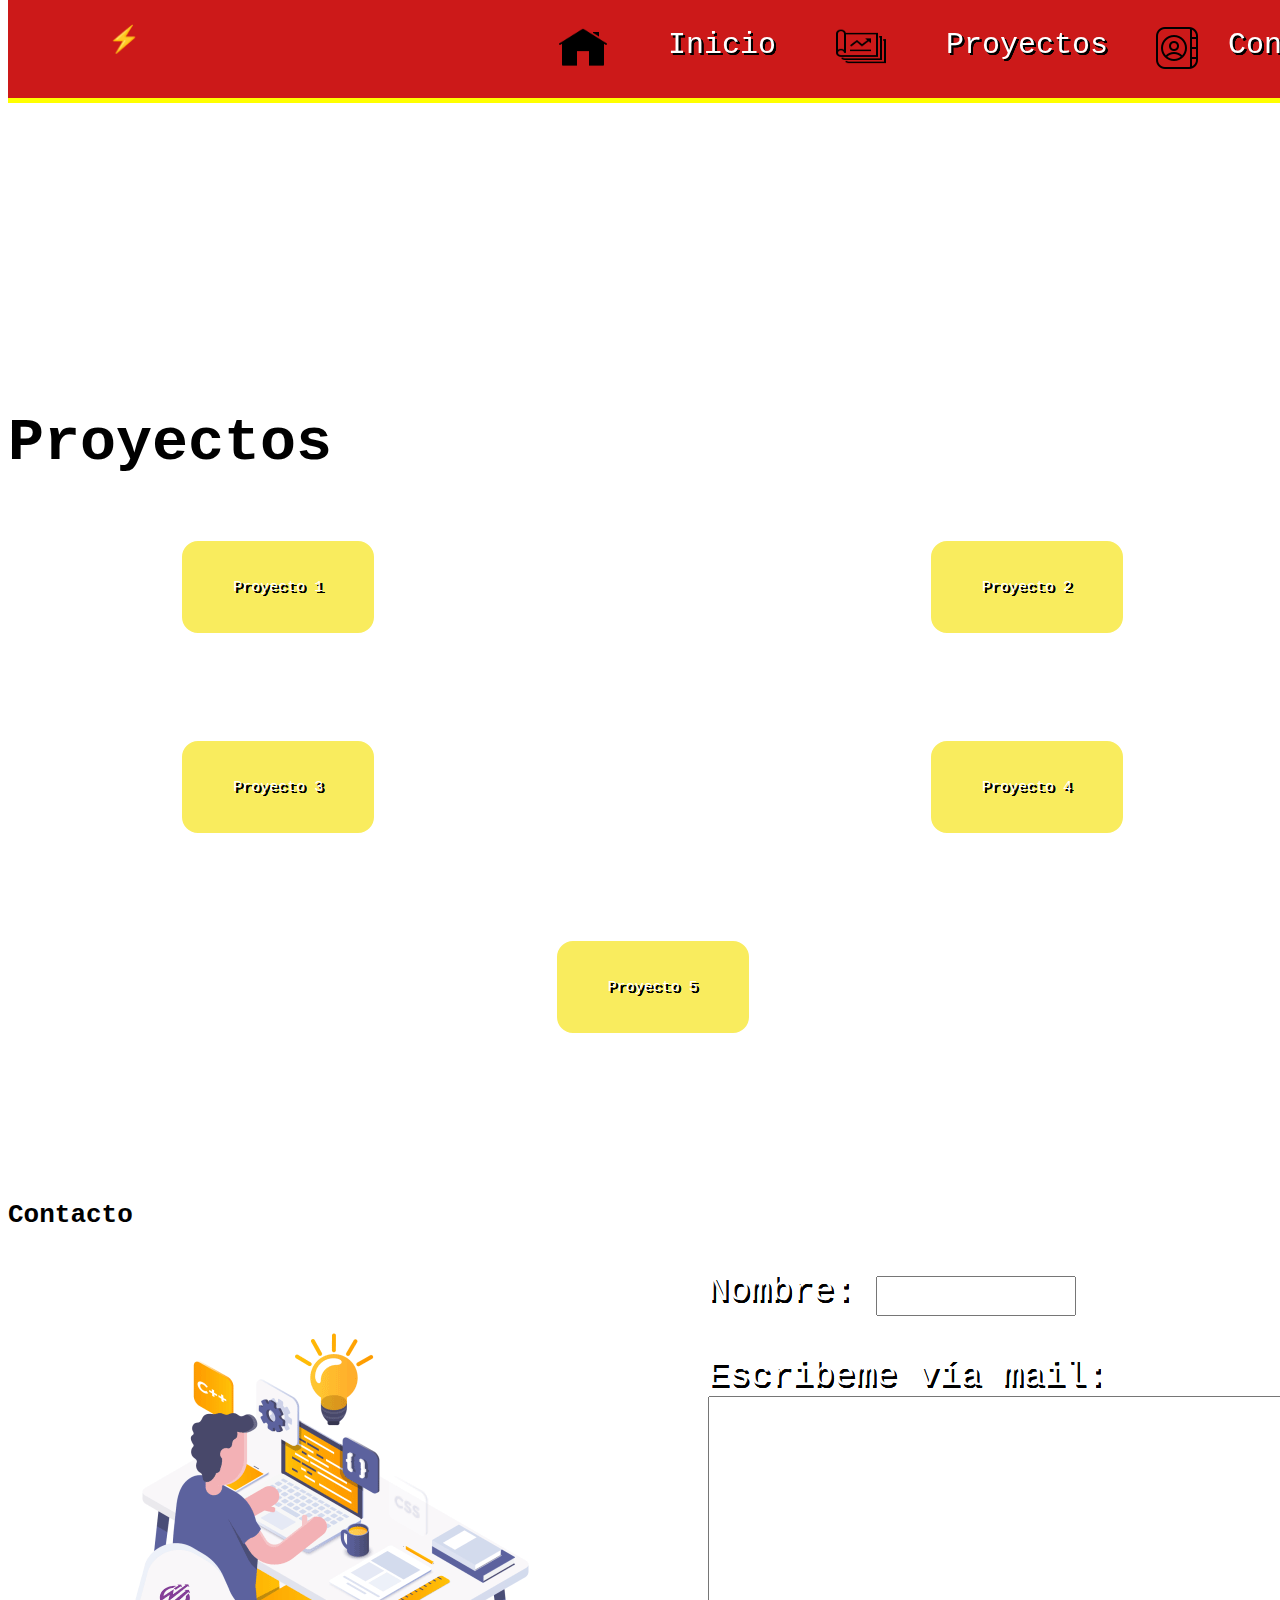
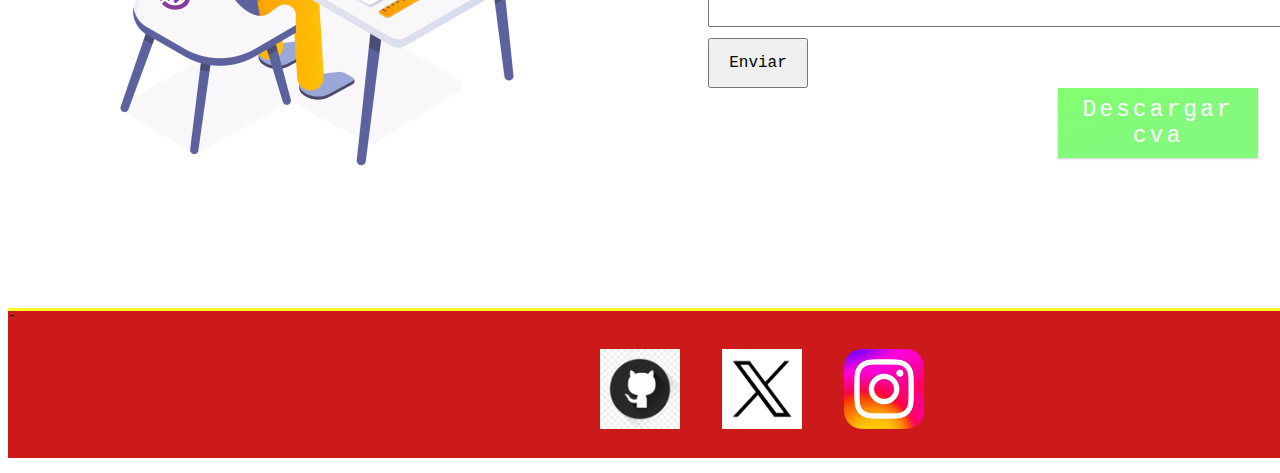
==== index.html @ 62ccc75d "pagina_personal1" ====
<!DOCTYPE html>
<html lang="en">
<head>
    <meta charset="UTF-8">
    <link rel="stylesheet" href="botones.css">
    <link rel="stylesheet" href="styles2.css">
    <link rel="stylesheet" href="fondos animados(seccion3)/styless3.css">
    <link href="https://fonts.googleapis.com/css2?family=Quicksand:wght@300;500;700&display=swap" rel="stylesheet"> 
    <title>Mi pagina web</title>
    <link rel="icon" href="icono/Icono.png">
    <link rel="stylesheet" href="titulo-hover.css">
</head>

    <header>

        <h1 id="rayito">⚡</h1>
        
    <nav id="navegador">

        <ul id="menu-horizontal"><img class="icon-nav" src="logos nav/Inicio.png" alt="">
            <li id="Inicio-menu"><a href="#hero">Inicio</a>
                <ul id="menu-vertical" class="nav">
                    <a href="#hero"><li>Presentacion</li></a>
                </ul>
            </li><img class="icon-nav" src="logos nav/proyectos.png" alt="">
            <li id="proyectos-menu"><a href="#aqui2">Proyectos</a>
                <ul id="menu-vertical">
                    <a href="#seccion2"><li>Proyecto 1</li></a>

                    <a href="#seccion2"><li>Proyecto 2</li></a>

                    <a href="#seccion2"><li>Proyecto 3</li></a>

                    <a href="#seccion2"><li>Proyecto 4</li></a>

                    <a href="#seccion2"><li>Proyecto 5</li></a>
                </ul>
                
                <li id="contacto-menu"><a href="#aqui">Contacto</a>
                <ul id="menu-vertical">
                    <a href="https://twitter.com/angerlucke" target="_blank"><li>X(Twitter)</li></a>
                    <a href="https://github.com/Angerlucke1985" target="_blank"><li>Github</li></a>
                    <a href="https://www.instagram.com/angerlucke1985/" target="_blank"><li>Instagram</li></a>
                </ul>
        </ul><img class="icon-nav3" src="logos nav/contacto.png" alt="">
    </nav>
    
    </header>

    <body>

    <section id="hero">
        <div class="image-container" >
            <img id="fondo1" src="fondo/b2831136a1912c98b1cad1b4eb9ab112.gif" alt="Fondo">
        </div>

        <section class="seccionn1">

        <div id="perfil1">
            <img id="perfil" class="ft" src="logosTecnologias/Foto de perfil5.jpg" alt="">
        </div>

        <div class="informacion-contenedor">

            <div class="informacion">

                <div id="nombreynick">

                <h1 class="nombre">Tomas Alvaro Caprini</h1>
            <div class="nick1">
                <span class="nick">(@angerlucke)</span>
            </div>
                </div>
                
            <div class="descripcion1">

                <p class="descripcion">🔎Desarrollador y diseñador web📸💻⚡. Dispuesto a trabajar y a incentivar a un equipo al resultado deseado como programador y diseñador web.</p>

                <p class="descripcion">👉Mi objetivos en respectivo mercado es crecer como desarrollador para realizar los proyectos más desafiantes que se me presenten.</p>
            </div>
            </div>
            
        <section class="textoIconos3">

            <div class="skills">

                <img class="img-1" class="ft" src="logosTecnologias/HTML5_logo_and_wordmark.svg.png" alt="">

                <img class="img-2" class="ft" src="logosTecnologias/CSS3_logo_and_wordmark.svg.png" alt="">

                <img class="img-3" class="ft" src="logosTecnologias/JavaScript-logo.png" alt="">

                <img class="img-4" class="ft" src="logosTecnologias/React-icon.svg.png" alt="">

            </div>

        </section>
        </div>
    </section>
</section>
<div id="aqui2"></div>
<section id="seccion2">

    <div class="">
        <img class="fondo2r" src="fondo/fondo2.jpeg" alt="">
    </div>

        <div id="secc-2">
        <div class="texto-seccion2">
            
        <div class="titular">
            <div class="Proyectos-tit">
                <h1 class="tit-proyectos">Proyectos</h1>
            </div>
        </div>

        <div id="proyectos-contenedor">
        <div class="div-boton">
        <!--button y span 
            <li class="proyectos2" class="proy-2"><a href="https://angerlucke1985.github.io/Store-of-clothes/" target="_blank" id="pagina-2"><h2>Tienda de ropa</h2>
        boton y span-->
            <a href="https://angerlucke1985.github.io/Store-of-clothes/" target="_blank">
            <button class="btn" role="button"><span class="text-p">Proyecto 1</span><span>Tienda de ropa</span></button>
            
            <a href="https://angerlucke1985.github.io/Poke-dev/" target="_blank">
            <button class="btn" role="button"><span class="text-p">Proyecto 2</span><span>API</span></button>


        </div>
        <div class="div-boton2">

            <a href="https://angerlucke1985.github.io/log-in/" target="_blank">
            <button class="btn" role="button"><span class="text-p">Proyecto 3</span><span>Log-in</span></button>
                
            <a href="https://angerlucke1985.github.io/-lista-de-tareas/" target="_blank">
            <button class="btn" role="button"><span class="text-p">Proyecto 4</span><span>Lista de tareas</span></button>            

        <div class="div-boton2">

            <a href="https://angerlucke1985.github.io/Best-Carteleras/" target="_blank">
            <button class="btn" role="button"><span class="text-p">Proyecto 5</span><span>Cartelera</span></button>
            </a>
        </div>

        </div>
            </div>
            </div>
            </div><div id="aqui"></div>
        </div>
    </section>
</div> <br><br><br>
<main id="seccion3">
        <section id="seccion3-container">
            <div>
                <h1 id="contacto-tit">Contacto</h1>
            </div>
        <div class="seccion3-cont">
            <div class="img-fondo3">
                <img id="fondo3" src="seccion3/seccion3img.gif" alt="">
            </div> 
        <section id="input">
            <form id="input" action="https://formsubmit.co/tomicaprini2015@outlook.es" method="post">

            <label for="">Nombre:</label>
            <input id= "input-text1" type="text" name="name"><br><br>

            <label for="">Escribeme vía mail:</label>
            <textarea name="message" id="areadetexto" cols="80" rows="15%"></textarea>

            <input type="hidden" name="_next" value="http://192.168.0.129:56602/(%C3%ADndice).html">
            <input type="hidden" name="captcha" value="false">
            
            <br>
            <button id="boton1" value="Enviar">Enviar</button>

        </form>

            <button class="dc">
                <a download="Cva" href="cva/CV 2 (20).pdf">
                    Descargar <br> cva
                </a>
            </button>
          </div>

        </section>
        </section>
    </div>
    <section class="redes-3">
        <div id="redes3">
            <div class="img-footer">
            <footer id="redes1">
                <div class="background">
                    <p>-</p>
                </div>
                <div id="icons-socials">
                <ul class="social-icons">    
                    <li class="icono-social"><a href="https://github.com/Angerlucke1985" target="_blank" class="social-icon" id="Linkedin">
                        <img class="img-redes1" src="logosTecnologias/Github.png" alt="Github">
                    </a></li>

                    <li class="icono-social"><a href="https://twitter.com/angerlucke" target="_blank" class="social-icon" id="Twitter">
                        <img class="img-redes2" src="logosTecnologias/X- logo.jpeg" alt="X">
                    </a></li>

                    <li class="icono-social"><a href="https://www.instagram.com/angerlucke1985/" target="_blank"  class="social-icon" id="Platzi">
                        <img class="img-redes3" src="logosTecnologias/Instagram_logo_2022.svg.png" alt="Instagram">
                    </a></li>
                </ul>
            </footer>
        </div>
        </div>
        </div>
    </main>
</section>
    <script src="menu.js" ></script>
    <script src="https://cdn.jsdelivr.net/npm/sweetalert2@11"></script>
    <script src="./js/sweetalert.js"></script>
</div>
</div>
</body>
</html>
---- botones.css ----
.wrapper{
    margin-top: 5%;
    padding-left: 150%;
    transform: translate(-50%, -50%);
    width: fit-content;
    height: auto;
}

.dc {
    font-family: Monospace;
    margin-left: 700px;
    width:200px;
    height:70px;
    background: linear-gradient(to left top, #83fa7b 50%, #82fe6f);
    border-style: none;
    color:#fff;
    font-size: 23px;
    letter-spacing: 3px;
    font-weight: 100;
    outline: none;
    cursor: pointer;
    position: relative;
    padding: 0px;
    overflow: hidden;
    transition: all .5s;
    box-shadow: 0px 1px 2px rgba(0,0,0,.2);
}
.dc span{
    position: absolute;
    display: block;
}

.dc:hover{
    transition: all .5s;
    transform: rotate(-3deg) scale(1.1);
    box-shadow: 0px 3px 5px rgba(0,0,0,.4);
}
.dc:hover span{
    animation-play-state: paused;
}
---- styles2.css ----
@keyframes show{
    from {
        opacity: 0;
        scale: 25%;
    }

    to{
        opacity: 1;
        scale: 100%;
    }
}
---- fondos animados(seccion3)/styless3.css ----
*{
    margin: center;

    box-sizing: border-box;
    font-family: Monospace;
}
html{
    margin: auto;
    scroll-behavior: smooth;
}
body {

}
body::-webkit-scrollbar {

    width: 10px;
}
body::-webkit-scrollbar-thumb {
    border-radius: 5px;
    background: rgb(242, 255, 0);

}
:root{
    --white: #FFFFFF;
    --black: #000000;
    --very-light-pink: #c7c7c7;
    --text-input-fied:#f7f7f7;
    --hospital-green: #acd9b2;
    --sm:14px;
    --md:16px;
    --lg:18px;
}

/**/

.gif {
    width: 50%;

}

/*seccion 2*/
#seccion2 {
    margin-top: 160px;
    background: url("/fondo/fondo del mar.jpg");
    overflow: visible;
    font-size: 30px;
    background-size: auto 2px;
}
#secc-2 {

}
#aqui2 {
    margin-top: 100px;
}
/*{
    width: 1471px;
}*/
.fondo2r {
    overflow: hidden;
    width: 1508px;

}
.fondo2r {

}
.texto-seccion2 {
    margin-top: 200px;

} 

.h1:hover{
    text-decoration: underline white;
}

@keyframes seccion2 {
    to {
      outline-color: #1B676B;
      box-shadow: 0 0 0 10px #BEF202;
    }
  }
.img-fondo1 {

}
#perfil {
    border-radius: 5%;
    border:  rgb(255, 255, 255);
    width: 250px;
    
    --g: 20px;
    --b: 20px;
    --c: #ffff52;
    
    padding: calc(var(--g) + var(--b));
    --_c: #0000 0 25%, var(--c) 0 50%;
    --_g1: repeating-linear-gradient(90deg ,var(--_c)) repeat-x;
    --_g2: repeating-linear-gradient(190deg,var(--_c)) repeat-y;
    background:
      var(--_g1) var(--_p, 25%) 0   ,var(--_g2) 0    var(--_p,125%),
      var(--_g1) var(--_p,125%) 100%,var(--_g2) 100% var(--_p, 25%);
    background-size: 200% var(--b),var(--b) 200%;
    cursor: pointer;

    transition: .4s;
}
#perfil:hover {
    --_p: 75%;
    filter: grayscale(0%);
}
#perfil1  {
    margin-left: -5%;
    margin-top: -40%;
}
.boton2{
    height: 65px;
    width: 230px;
    margin-top: 50px;
    margin-left: 1020px;
    border:0;
    position: absolute;
    display:flex;
    background-image: linear-gradient(
        150deg,
        rgba(235, 225, 225, 0),
        #09F,
        #00DDFF
    );
    border-radius: 8px;
    color:#0f0b0b;
    font-size: 18px;
    cursor: pointer;
    transition: .3s;

}

.espan{
    background-color: #fcfcfc;
    padding: 5px 34px;
    border-radius: 6px;
    transition: .3s;
}
.espan:hover {
    background: none;
}
.boton2:active {

}

/**/

#seccion3 {

}
#aqui {
    margin-top: 100px;
}
#fondo3 {
    margin-left: 1%;
    margin-top: 20px;
}
.texto {
    
}


.seccion3-container {

}
.seccion3-cont {


}
.textoIconos3{

} 
#fondo1 {
    margin-top: 30px;

    width: 1510px;
    height: 800px;
}


.texto-1  {
    color: white;
    font-size: 35px;
    margin-top: 10%;
    margin-left: 500px;
}
.text-redes {
    position: absolute;
    color: #f7f7f7;
    font-size: 40px;
}

.img-1 {
    width: 19%;
    height: 20%;

}
.img-2 {
    height: 20%;
    width: 14%;
    margin-left: 5%;
}
.img-3 {
    height: 10%;
    width: 31%;
}
.img-4 {
    overflow:hidden;
    width: 20%;

}
.img-1, .img-2, .img-3, .img-4{
}
.img-2, .img-3, .img-1  {
}
.img-2:hover, .img-3:hover, .img-1:hover, .img-4:hover {
    transition: .5s;
    transform: scale(1.4);
}
.skills {
    display: flex;
    padding-top: 15%;
}

.habilidades-container{

}

/*Menu*/

nav {
    visibility: visible;
    overflow: visible;
    font-size: 30px;
    margin-left: 35%;
    height: 100px;
    display: flex;

    justify-content: center;
    align-items: center;
}

a {
    text-decoration: none;
    color: white;
}

a:hover {   
    cursor: pointer;  
}

a:hover li {
    
}

#Inicio-menu, #proyectos-menu, #contacto-menu {

    cursor: pointer;
    margin-inline: 60px;
    display: inline-block;
}
#Inicio-menu:hover, #proyectos-menu:hover, #contacto-menu:hover{

    border: 3px solid rgb(253, 252, 251);
    border-radius: 10px;
}
.icon-nav {
    width: 50px;
    height: 40px;
}
.icon-nav3 {
    margin-left: -280px;
}
dsa{
    margin-left: -10vh;
}
#menu-horizontal{
    color: #ffffff;
    text-shadow:
      2px 2px 0 #000,
      2px 2px 0 #000,
      2px 2px 0 #000,
      2px 2px 0 #000;
    margin-left: -70px;
}
#menu-vertical > li > a {
    position: absolute;
    display: inline-block;

}
#menu-horizontal > li:hover{
    transition: 0.3s;
    border-radius: 10px;
}
#menu-vertical{
    position: fixed;
    width: 230px;
    margin-left: -40px;
    color: #ffffff;
    text-shadow:
      1px 1px 0 #000,
      1px 1px 0 #000,
      1px 1px 0 #000,
      1px 1px 0 #000;
    display: none;
    list-style: none;
    background-color: rgb(103, 241, 103);
    border: solid 4px rgb(255, 255, 255);
    border-radius: 10px;

}

#menu-horizontal li:hover #menu-vertical {
    display: block;
}
#menu-vertical li:hover{
    transform: scaleX(1);
    transition: 0.8s;
    background-color: #d1cfcf;
    
}

.inactive{
    display: none;
}

/**/

#titulo-2{
}

.seccion2-container {

}
.titular {

}

/*proyectos*/

.div-boton {
    
}

#proyectos-contenedor {
    margin-top: -80px;
    margin-left: -40%;
    text-align: center;

}
/*
*/
.btn {
    border-radius: 20px;
    width: 200px;
    height: 100px;
    margin-block-start: 100px;
    justify-content: center;
    margin-inline-start: 30%;
    
    position: relative;
    overflow: hidden;
    border: 4px solid #ffffff;
    color: #fff;
    text-shadow:
      2px 2px 0 #000,
      2px 2px 0 #000,
      2px 2px 0 #000,
      2px 2px 0 #000;

    display: inline-block;
    font-size: 15px;
    line-height: 15px;
    padding: 18px 18px 17px;
    text-decoration: none;
    cursor: pointer;
    background: #f9ec5e;
    user-select: none;
    -webkit-user-select: none;
    touch-action: manipulation;
}

.btn span:first-child {
    position: relative;
    transition: color 600ms cubic-bezier(0.48, 0, 0.12, 1);
    z-index: 10;
}

.btn span:last-child {
    color: white;
    display: block;
    position: absolute;
    bottom: 0;
    transition: all 500ms cubic-bezier(0.48, 0, 0.12, 1);
    z-index: 100;
    opacity: 0;
    top: 60%;
    left: 50%;
    transform: translateY(225%) translateX(-50%);
    height: 14px;
    line-height: 13px;
}

.btn:after {
    content: "";
    position: absolute;
    bottom: -50%;
    left: 0;
    width: 100%;
    height: 100px;
    background-color: rgb(17, 255, 37);
    transform-origin: bottom center;
    transition: transform 800ms cubic-bezier(0.48, 0, 0.12, 1);
    transform: skewY(9.3deg) scaleY(0);
    z-index: 50;
}

.btn:hover:after {
    transform-origin: bottom center;
    transform: skewY(9.3deg) scaleY(2);
}

.btn:hover span:last-child {
    transform: translateX(-50%) translateY(-100%);
    opacity: 1;
    transition: all 900ms cubic-bezier(0.48, 0, 0.12, 1);
}

/* estilos del header */

#rayito {
    padding-left: 100px;
    margin-top: 2%;
}

header{

    z-index: 99;
    margin-top: -10px;
    color: white;
    position: fixed;
    overflow: visible;
    width: 100%;
    display: flex;
    background: rgb(204, 25, 25);
    border-bottom: 5px solid rgb(255, 255, 0);
    transition: 0.7s;

}

header li{
    box-sizing:content-box;
    text-align: center;
    margin-left: -40px;

}
header ul {
    display: flex;
    justify-content: center;
    
}
header ul li:hover{
    background-color: #b8b8b8;
    cursor: pointer;
    border: 1px solid rgb(253, 252, 251);
    border-radius: 10px;
    font-weight:bold;
    color: rgb(255, 255, 255);

}
#logo img{
    border-radius: 50%;
    border: 3px solid rgb(255, 255, 255);
    object-fit: cover;
}
#logo img:hover{
    cursor: pointer;
}

#logo1 {
    padding-right: -5px;
}

/*Inicio*/

#inicio-menu{
}
/* proyectos */

.proyecto{

}
.proyecto .info-container{

}
.info-container h1{
    font-weight: bold;
}
/* estilos del hero */

#fondo{

}
.informacion-contenedor{
    margin-left: 20%;
    margin-top: -400px;
    color: var(--white);
}

#hero .informacion-contenedor img:hover{
    cursor: pointer;
}
.seccionn1 {
    width: 800px;
    margin-top: -600px;
    margin-left: 25%;
}
.nick {
    font-weight:lighter;
    padding-left: 12%;
}
.nombre {
    margin-left: 8%;
    font-weight:lighter;
}
.nick1 {
    margin-top: -20px;
}
#nombreynick {
    color: #fff;
    text-shadow:
      3px 3px 0 #000,
      3px 3px 0 #000,
      3px 3px 0 #000,
      3px 3px 0 #000;
}
.descripcion {
    display: block;

    padding-left: 18%;
    font-size: 21px;

}
.descripcion1 {
    color: #fff;
    text-shadow:
      1px 1px 0 #000,
      1px 1px 0 #000,
      1px 1px 0 #000,
      1px 1px 0 #000;
    display: block;
    height: 200px;
    overflow-y: scroll;

}
#hero {
    
}
#hero .informacion-contenedor .informacion{
    font-size: 32px;
}
#hero .informacion-contenedor .informacion span{
    color: rgb(255, 255, 255);
}

/* Estilos del main */

main{
    border-radius: 12px;

}
/*iconos*/
.social-icons{

    display: flex;
    justify-content: center;
    list-style: none;
}
#icons-socials {
    display: flex;
    margin-left: 430px;

}
.social-icons li img{
    width: 80px;
    height: 80px;
}

.social-icons .social-icons{

    display: flex;
    border-radius: 10px;
    width: 100%;
    height: 100%;
}
main .social-icons li{
    margin-top: 25px;
    margin-left: 122px;
}
.social-icon  {
    position: absolute;
}

#input {
    font-size: 35px;
    color: #ffffff;
    text-shadow:
      2px 3px 0 #000,
      2px 3px 0 #000,
      2px 3px 0 #000,
      2px 3px 0 #000;
    
    margin-top: -500px;
    margin-left: 350px;
}

#areadetexto {


}
#input-text1 {
    height: 40px;
    width: 200px;
}

#boton1 {
    font-size: large;
    width: 100px;
    height: 50px;
}

#redes1 {
    height: 150px;
    background: rgb(204, 25, 25);
    margin-top: -500px;
}
.icono-social {
    margin-top: 140px;

}
#redes3 {
}
.redes-3 {
    width: 201vh;
    margin-top: 650px;
}
.img-footer {

}
.img-redes1:hover, .img-redes2:hover, .img-redes3:hover {
    transition: 0.5s;
    transform: scale(1.3);
    cursor: pointer;
}
.img-redes1 {

}
.img-redes2 {

}
.img-redes3 {

}

.background {
    height: 3px;
    background-color: #f8ff21;
}
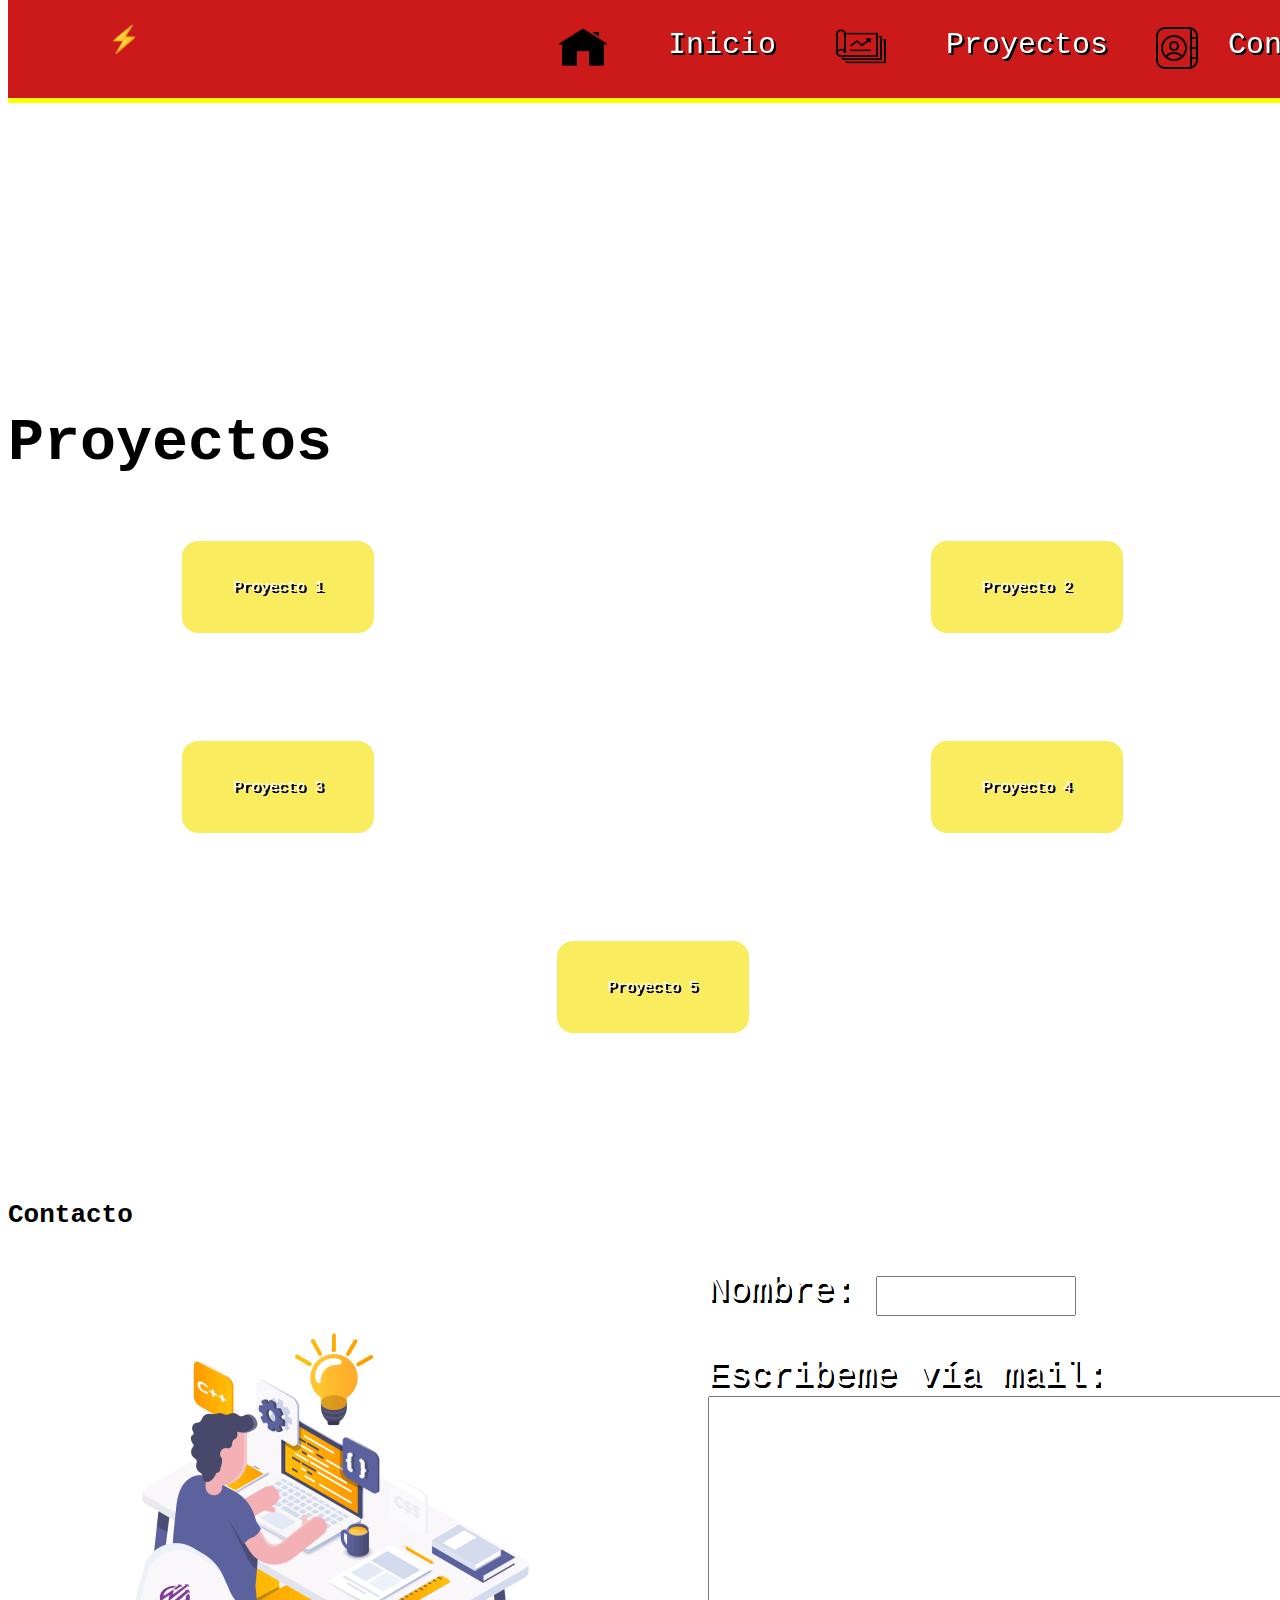
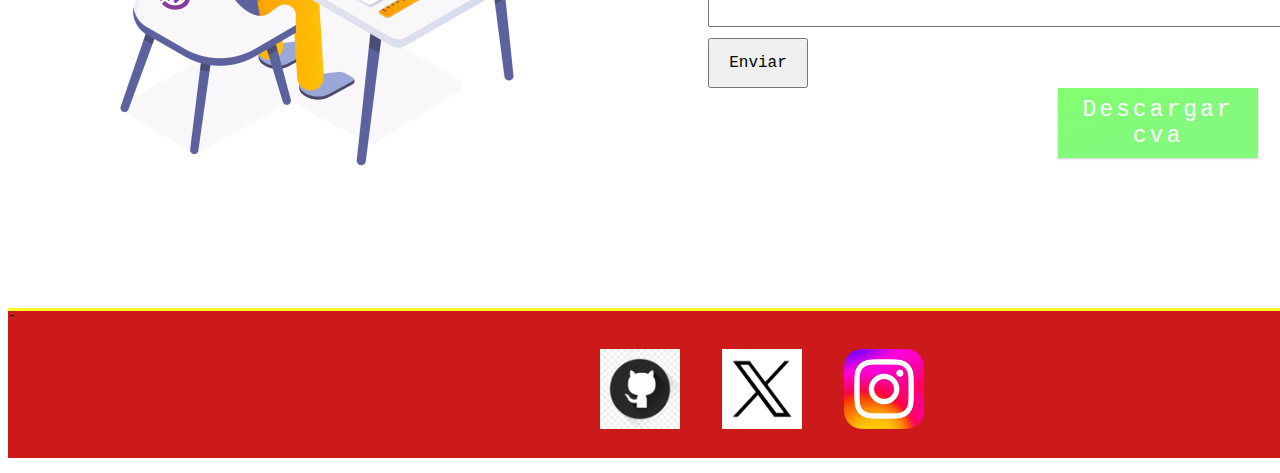
==== commit 5daa21d0: "pagina_personal1" ====
--- a/index.html
+++ b/index.html
@@ -159,7 +159,7 @@
                 <img id="fondo3" src="seccion3/seccion3img.gif" alt="">
             </div> 
         <section id="input">
-            <form id="input" action="https://formsubmit.co/tomicaprini2015@outlook.es" method="post">
+            <form id="input" action="https://formsubmit.co/tomicaprini2015@outlook.es" method="post" target="_blank">
 
             <label for="">Nombre:</label>
             <input id= "input-text1" type="text" name="name"><br><br>
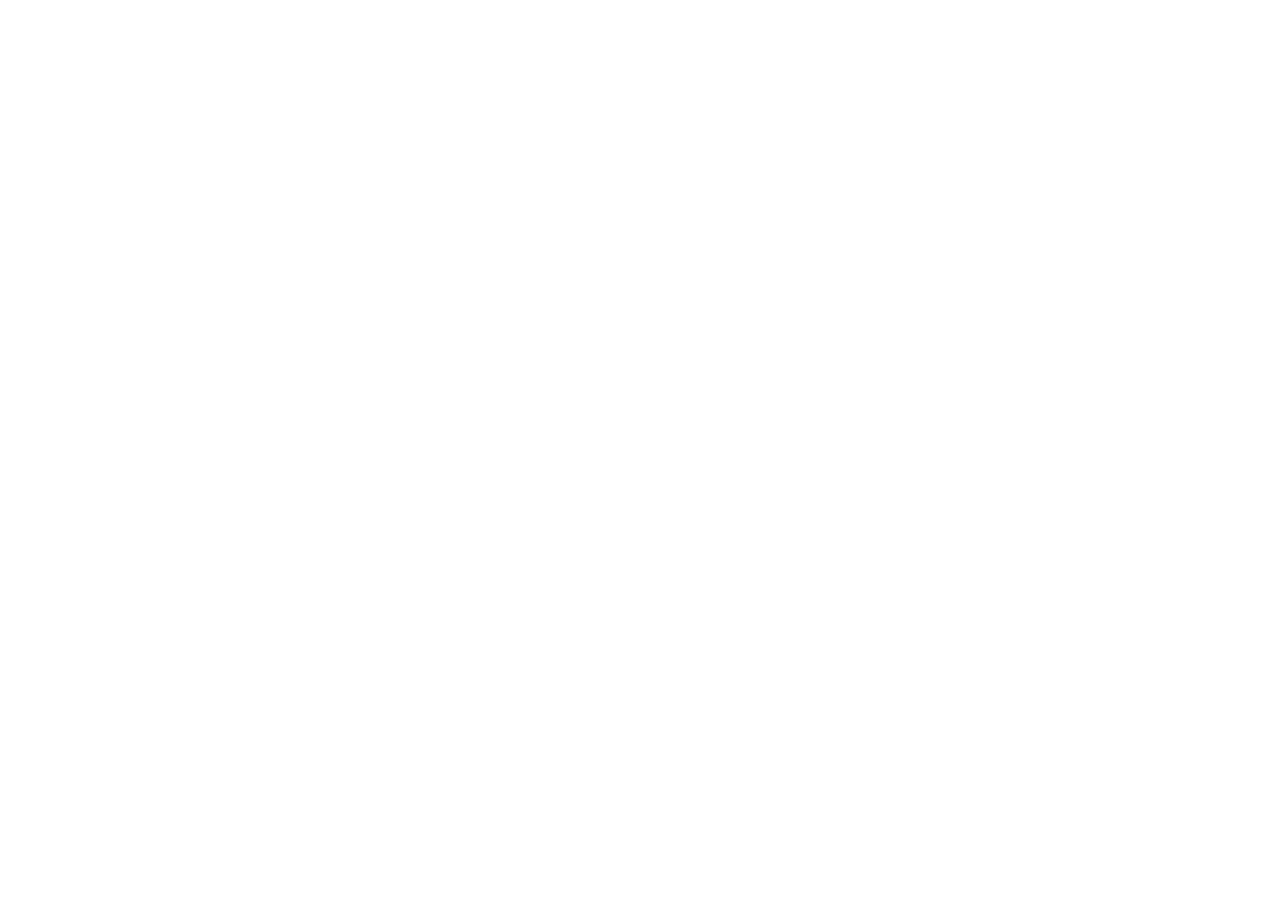
==== commit a3867a9a: "pagina" ====
--- a/index.html
+++ b/index.html
@@ -2,95 +2,100 @@
 <html lang="en">
 <head>
     <meta charset="UTF-8">
+    <meta name="viewport" content="width=device-width, initial-scale=1.0">
     <link rel="stylesheet" href="botones.css">
     <link rel="stylesheet" href="styles2.css">
-    <link rel="stylesheet" href="fondos animados(seccion3)/styless3.css">
+    <link rel="stylesheet" href="styless3.css">
     <link href="https://fonts.googleapis.com/css2?family=Quicksand:wght@300;500;700&display=swap" rel="stylesheet"> 
     <title>Mi pagina web</title>
     <link rel="icon" href="icono/Icono.png">
     <link rel="stylesheet" href="titulo-hover.css">
 </head>
 
-    <header>
-
-        <h1 id="rayito">⚡</h1>
+<body>
+    <div class="loader"></div>
+    <div id="content" style="display: none;">
+        <header>
         
-    <nav id="navegador">
-
-        <ul id="menu-horizontal"><img class="icon-nav" src="logos nav/Inicio.png" alt="">
-            <li id="Inicio-menu"><a href="#hero">Inicio</a>
-                <ul id="menu-vertical" class="nav">
-                    <a href="#hero"><li>Presentacion</li></a>
-                </ul>
-            </li><img class="icon-nav" src="logos nav/proyectos.png" alt="">
-            <li id="proyectos-menu"><a href="#aqui2">Proyectos</a>
-                <ul id="menu-vertical">
-                    <a href="#seccion2"><li>Proyecto 1</li></a>
-
-                    <a href="#seccion2"><li>Proyecto 2</li></a>
-
-                    <a href="#seccion2"><li>Proyecto 3</li></a>
-
-                    <a href="#seccion2"><li>Proyecto 4</li></a>
-
-                    <a href="#seccion2"><li>Proyecto 5</li></a>
-                </ul>
+            <h1 id="rayito">⚡</h1> 
+            
+        <nav id="navegador">
+        
+            <ul id="menu-horizontal"><img class="icon-nav" src="logos nav/Inicio.png" alt="">
+                <li id="Inicio-menu"><a href="index.html">Home</a>
+                </li>
                 
-                <li id="contacto-menu"><a href="#aqui">Contacto</a>
-                <ul id="menu-vertical">
-                    <a href="https://twitter.com/angerlucke" target="_blank"><li>X(Twitter)</li></a>
-                    <a href="https://github.com/Angerlucke1985" target="_blank"><li>Github</li></a>
-                    <a href="https://www.instagram.com/angerlucke1985/" target="_blank"><li>Instagram</li></a>
-                </ul>
-        </ul><img class="icon-nav3" src="logos nav/contacto.png" alt="">
-    </nav>
-    
-    </header>
-
-    <body>
+                <img class="icon-nav" src="logos nav/proyectos.png" alt="">
+                <li id="proyectos-menu"><a href="proyectos.html">Projects</a>
+                    <ul id="menu-vertical">
+                        <a href="https://angerlucke1985.github.io/Store-of-clothes/" target="_blank"><li>Clothing store</li></a>
+        
+                        <a href="https://angerlucke1985.github.io/Poke-dev/" target="_blank"><li>Poke-dev</li></a>
+        
+                        <a href="https://angerlucke1985.github.io/log-in/" target="_blank"><li>Log-in</li></a>
+        
+                        <a href="https://angerlucke1985.github.io/-lista-de-tareas/" target="_blank"><li>Things to do</li></a>
+        
+                        <a href="https://angerlucke1985.github.io/Best-Carteleras/" target="_blank"><li>Billboard</li></a>
+                    </ul>
+                    
+                    <li id="contacto-menu"><a href="contacto.html">Contact</a>
+                    <ul id="menu-vertical">
+                        <a href="https://www.linkedin.com/in/denise-caprini-04ab14207/" target="_blank"><li>Linkldin</li></a>
+                        <a href="https://github.com/Angerlucke1985" target="_blank"><li>Github</li></a>
+                        <a href="https://www.instagram.com/angerlucke1985/" target="_blank"><li>Instagram</li></a>
+                    </ul>
+            </ul><img class="icon-nav3" src="logos nav/contacto.png" alt="">
+        </nav>
+        
+        </header>
 
     <section id="hero">
+
         <div class="image-container" >
             <img id="fondo1" src="fondo/b2831136a1912c98b1cad1b4eb9ab112.gif" alt="Fondo">
         </div>
 
         <section class="seccionn1">
 
-        <div id="perfil1">
-            <img id="perfil" class="ft" src="logosTecnologias/Foto de perfil5.jpg" alt="">
-        </div>
+            <div id="perfil1">
+                <img id="perfil" class="ft" src="logosTecnologias/Buena foto-edit.jpg" alt="">            </div>
 
-        <div class="informacion-contenedor">
+            <div class="informacion-contenedor">
 
-            <div class="informacion">
+                <div class="informacion">
 
-                <div id="nombreynick">
+                    <div id="nombreynick">
 
-                <h1 class="nombre">Tomas Alvaro Caprini</h1>
-            <div class="nick1">
-                <span class="nick">(@angerlucke)</span>
-            </div>
+                    <h1 class="nombre">Tomas Alvaro Caprini</h1>
+                <div class="nick1">
+                    <span class="nick">(@angerlucke)</span>
+                </div>
+                    </div>
+                    <br>
+                <div class="descripcion1">
+
+                    <p class="descripcion">🔎Web developer and designer📸💻⚡. <br><br>👉My goals in website programming are to grow as a developer and designer to carry out the most challenging projects that come my way, while helping the client who requests a page or reviewing its code to correct errors.</p>
+
+                    <p class="descripcion"> Willing to work, train even more by learning new functionalities and new programming languages ​​and, if I have to work as a team, to collaborate and motivate the group to achieve the common goal.</p>
+                </div>
                 </div>
                 
-            <div class="descripcion1">
+            <section class="textoIconos3">
 
-                <p class="descripcion">🔎Desarrollador y diseñador web📸💻⚡. Dispuesto a trabajar y a incentivar a un equipo al resultado deseado como programador y diseñador web.</p>
+                <div>
+                    <h1 class="habilidades-tit">skills:</h1>
+                </div>
 
-                <p class="descripcion">👉Mi objetivos en respectivo mercado es crecer como desarrollador para realizar los proyectos más desafiantes que se me presenten.</p>
-            </div>
-            </div>
-            
-        <section class="textoIconos3">
+                <div class="skills">
 
-            <div class="skills">
+                    <img class="img-1" class="ft" src="logosTecnologias/HTML5_logo_and_wordmark.svg.png" alt="">
 
-                <img class="img-1" class="ft" src="logosTecnologias/HTML5_logo_and_wordmark.svg.png" alt="">
+                    <img class="img-2" class="ft" src="logosTecnologias/CSS3_logo_and_wordmark.svg.png" alt="">
 
-                <img class="img-2" class="ft" src="logosTecnologias/CSS3_logo_and_wordmark.svg.png" alt="">
+                    <img class="img-3" class="ft" src="logosTecnologias/JavaScript-logo.png" alt="">
 
-                <img class="img-3" class="ft" src="logosTecnologias/JavaScript-logo.png" alt="">
-
-                <img class="img-4" class="ft" src="logosTecnologias/React-icon.svg.png" alt="">
+                    <img class="img-4" class="ft" src="logosTecnologias/React-icon.svg.png" alt="">
 
             </div>
 
@@ -98,93 +103,9 @@
         </div>
     </section>
 </section>
-<div id="aqui2"></div>
-<section id="seccion2">
 
-    <div class="">
-        <img class="fondo2r" src="fondo/fondo2.jpeg" alt="">
-    </div>
+<main id="seccion3">
 
-        <div id="secc-2">
-        <div class="texto-seccion2">
-            
-        <div class="titular">
-            <div class="Proyectos-tit">
-                <h1 class="tit-proyectos">Proyectos</h1>
-            </div>
-        </div>
-
-        <div id="proyectos-contenedor">
-        <div class="div-boton">
-        <!--button y span 
-            <li class="proyectos2" class="proy-2"><a href="https://angerlucke1985.github.io/Store-of-clothes/" target="_blank" id="pagina-2"><h2>Tienda de ropa</h2>
-        boton y span-->
-            <a href="https://angerlucke1985.github.io/Store-of-clothes/" target="_blank">
-            <button class="btn" role="button"><span class="text-p">Proyecto 1</span><span>Tienda de ropa</span></button>
-            
-            <a href="https://angerlucke1985.github.io/Poke-dev/" target="_blank">
-            <button class="btn" role="button"><span class="text-p">Proyecto 2</span><span>API</span></button>
-
-
-        </div>
-        <div class="div-boton2">
-
-            <a href="https://angerlucke1985.github.io/log-in/" target="_blank">
-            <button class="btn" role="button"><span class="text-p">Proyecto 3</span><span>Log-in</span></button>
-                
-            <a href="https://angerlucke1985.github.io/-lista-de-tareas/" target="_blank">
-            <button class="btn" role="button"><span class="text-p">Proyecto 4</span><span>Lista de tareas</span></button>            
-
-        <div class="div-boton2">
-
-            <a href="https://angerlucke1985.github.io/Best-Carteleras/" target="_blank">
-            <button class="btn" role="button"><span class="text-p">Proyecto 5</span><span>Cartelera</span></button>
-            </a>
-        </div>
-
-        </div>
-            </div>
-            </div>
-            </div><div id="aqui"></div>
-        </div>
-    </section>
-</div> <br><br><br>
-<main id="seccion3">
-        <section id="seccion3-container">
-            <div>
-                <h1 id="contacto-tit">Contacto</h1>
-            </div>
-        <div class="seccion3-cont">
-            <div class="img-fondo3">
-                <img id="fondo3" src="seccion3/seccion3img.gif" alt="">
-            </div> 
-        <section id="input">
-            <form id="input" action="https://formsubmit.co/tomicaprini2015@outlook.es" method="post" target="_blank">
-
-            <label for="">Nombre:</label>
-            <input id= "input-text1" type="text" name="name"><br><br>
-
-            <label for="">Escribeme vía mail:</label>
-            <textarea name="message" id="areadetexto" cols="80" rows="15%"></textarea>
-
-            <input type="hidden" name="_next" value="http://192.168.0.129:56602/(%C3%ADndice).html">
-            <input type="hidden" name="captcha" value="false">
-            
-            <br>
-            <button id="boton1" value="Enviar">Enviar</button>
-
-        </form>
-
-            <button class="dc">
-                <a download="Cva" href="cva/CV 2 (20).pdf">
-                    Descargar <br> cva
-                </a>
-            </button>
-          </div>
-
-        </section>
-        </section>
-    </div>
     <section class="redes-3">
         <div id="redes3">
             <div class="img-footer">
@@ -193,16 +114,16 @@
                     <p>-</p>
                 </div>
                 <div id="icons-socials">
-                <ul class="social-icons">    
+                <ul class="social-icons">
                     <li class="icono-social"><a href="https://github.com/Angerlucke1985" target="_blank" class="social-icon" id="Linkedin">
                         <img class="img-redes1" src="logosTecnologias/Github.png" alt="Github">
                     </a></li>
 
-                    <li class="icono-social"><a href="https://twitter.com/angerlucke" target="_blank" class="social-icon" id="Twitter">
-                        <img class="img-redes2" src="logosTecnologias/X- logo.jpeg" alt="X">
+                    <li class="icono-social"><a href="https://www.linkedin.com/in/alvaro-caprini-04ab14207/" target="_blank" class="social-icon" id="Linkedin">
+                        <img class="img-redes2" src="logosTecnologias/linkedin.png" alt="X">
                     </a></li>
 
-                    <li class="icono-social"><a href="https://www.instagram.com/angerlucke1985/" target="_blank"  class="social-icon" id="Platzi">
+                    <li class="icono-social"><a href="https://www.instagram.com/angerlucke1985/" target="_blank"  class="social-icon" id="Insta">
                         <img class="img-redes3" src="logosTecnologias/Instagram_logo_2022.svg.png" alt="Instagram">
                     </a></li>
                 </ul>
@@ -214,7 +135,8 @@
 </section>
     <script src="menu.js" ></script>
     <script src="https://cdn.jsdelivr.net/npm/sweetalert2@11"></script>
-    <script src="./js/sweetalert.js"></script>
+    <script src="sweetalert.js"></script>
+</div>
 </div>
 </div>
 </body>
--- a/titulo-hover.css
+++ b/titulo-hover.css
@@ -0,0 +1,110 @@
+
+.w3rcontainer{
+   border: 1px solid #cccfdb;
+   border-radius: 2px;
+} 
+.tit-proyectos {
+   position: relative;
+   text-align: center;
+   color: #fff;
+   text-shadow:
+      3px 3px 0 #000,
+      3px 3px 0 #000,
+      3px 3px 0 #000,
+      3px 3px 0 #000;
+   margin-top: -920px;
+   font-size: 40px;
+}
+
+#contacto-tit {
+   position: relative;
+   color: #fff;
+   text-shadow:
+      3px 3px 0 #000,
+      3px 3px 0 #000,
+      3px 3px 0 #000,
+      3px 3px 0 #000;
+   text-align: center;
+   margin-top: 5%;
+   font-size: 40px;
+}
+
+#contacto-tit:after, .tit-proyectos:after {
+   content: '';
+   position: absolute;
+   width: 11%;
+   margin-left: 45%;
+   transform: scaleX(0);
+   height: 6px;
+   bottom: 0;
+   left: 0;
+   background-color: #1ee607;
+   transform-origin: bottom right;
+   transition: transform 0.25s ease-out;
+}
+.nombre:after {
+   content: '';
+   position: absolute;
+   width: 28%;
+   margin-left: 39%;
+   top: 219px;
+   transform: scaleX(0);
+   height: 6px;
+   bottom: 0;
+   left: 0;
+   background-color: #1ee607;
+   transform-origin: bottom right;
+   transition: transform 0.25s ease-out;
+}
+.nick:after {
+   content: '';
+   position: absolute;
+   width: 15%;
+   margin-left: 41%;
+   z-index: 99;
+   top: 270px;
+   transform: scaleX(0);
+   height: 6px;
+   bottom: 0;
+   left: 0;
+   background-color: #1ee607;
+   transform-origin: bottom right;
+   transition: transform 0.25s ease-out;
+}
+#contacto-tit:hover:after, .tit-proyectos:hover:after {
+   transform: scaleX(1);
+   transform-origin: bottom left;
+}
+
+.nombre:hover:after {
+   top: 220px;
+   transform: scaleX(1);
+   transform-origin: bottom left;
+}
+.nick:hover:after {
+   transform: scaleX(1);
+   transform-origin: bottom left;
+   top: 270px;
+}
+.habilidades-tit:hover:after {
+   transform: scaleX(1);
+   transform-origin: bottom left;
+   top: 592px;
+}
+
+.habilidades-tit:after {
+   content: '';
+   position: absolute;
+   width: 8%;
+   margin-left: 43%;
+   z-index: 99;
+   top: 592px;
+   transform: scaleX(0);
+   height: 6px;
+   bottom: 0;
+   left: 0;
+   background-color: #1ee607;
+   transform-origin: bottom right;
+   transition: transform 0.25s ease-out;
+
+}
